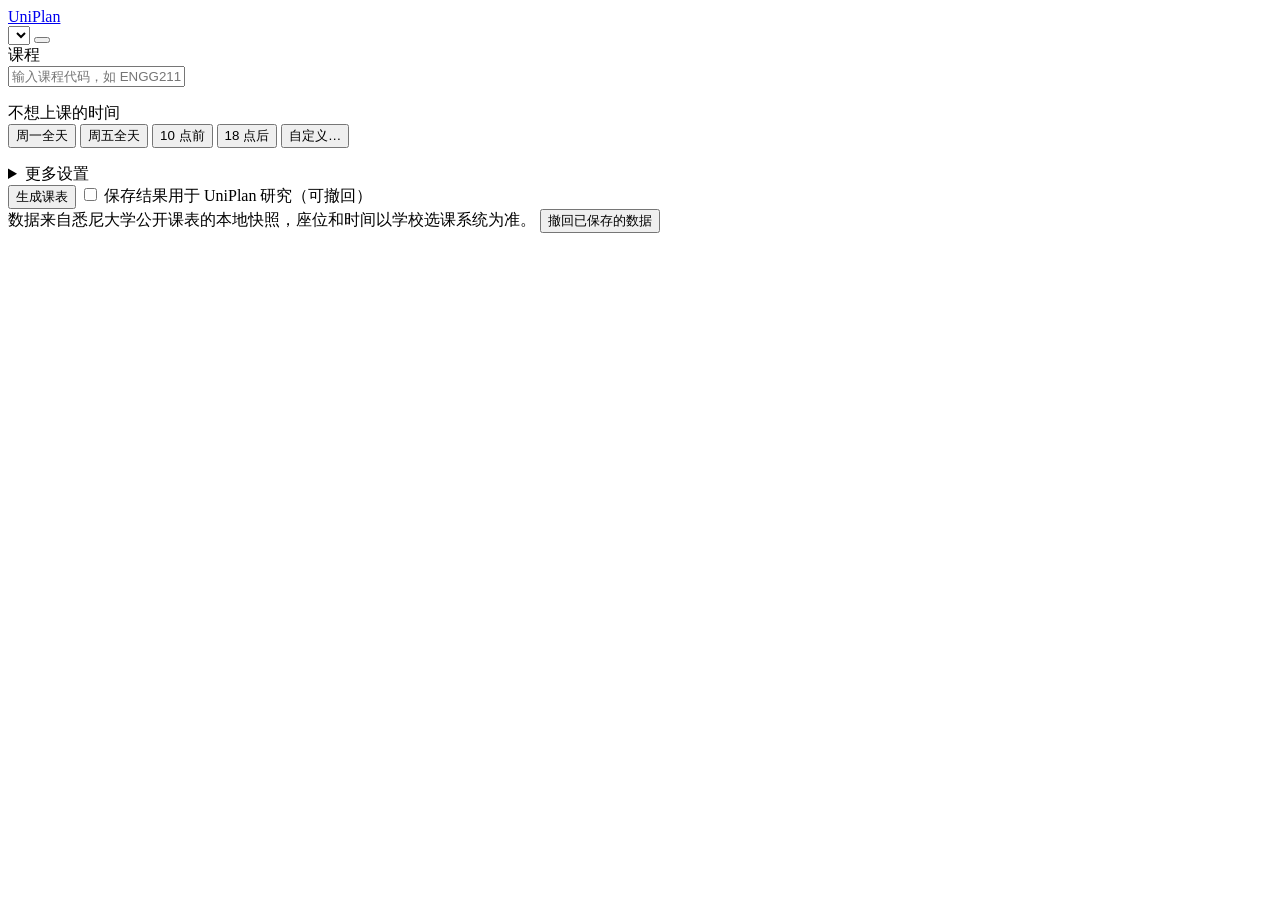
==== uniplan/static/index.html @ a9a63510 "Start UniPlan repository with block contracts for parallel work Adds the interfaces between parsing," ====
<!doctype html>
<html lang="zh-CN">
<head>
  <meta charset="utf-8">
  <meta name="viewport" content="width=device-width, initial-scale=1">
  <meta name="color-scheme" content="light dark">
  <title>UniPlan · 课表规划</title>
  <link rel="icon" href="/favicon.svg" type="image/svg+xml">
  <link rel="stylesheet" href="/style.css">
  <script src="/app.js" defer></script>
</head>
<body>
  <header class="topbar">
    <div class="topbar-inner">
      <a class="brand" href="/">UniPlan</a>
      <div class="top-actions">
        <select id="termSelect" class="pill-select" aria-label="学期"></select>
        <button id="themeToggle" class="link" type="button" aria-label="切换深色模式"></button>
      </div>
    </div>
  </header>

  <main class="main">
    <form id="profileForm" class="setup" novalidate>
      <div id="setupFull">
        <div class="field">
          <label class="field-label" for="unitQuery">课程</label>
          <div class="course-box">
            <div id="chosenUnits" class="chips" aria-live="polite"></div>
            <div class="course-input-wrap">
              <input id="unitQuery" type="text" autocomplete="off" spellcheck="false"
                     aria-controls="suggestions" aria-autocomplete="list" aria-expanded="false"
                     placeholder="输入课程代码，如 ENGG2112" maxlength="32">
              <ul id="suggestions" role="listbox" aria-label="课程建议" hidden></ul>
            </div>
          </div>
          <p class="field-error" id="unitError" aria-live="polite"></p>
        </div>

        <div class="field">
          <span class="field-label">不想上课的时间</span>
          <div class="token-row">
            <div id="blocks" class="tokens"></div>
            <button type="button" class="preset" data-preset="mon">周一全天</button>
            <button type="button" class="preset" data-preset="fri">周五全天</button>
            <button type="button" class="preset" data-preset="early">10 点前</button>
            <button type="button" class="preset" data-preset="late">18 点后</button>
            <button type="button" class="preset" id="customToggle">自定义…</button>
          </div>
          <div id="customBlock" class="custom-block" hidden>
            <select id="customDay" class="select" aria-label="星期">
              <option value="1">周一</option><option value="2">周二</option><option value="3">周三</option>
              <option value="4">周四</option><option value="5">周五</option><option value="6">周六</option><option value="7">周日</option>
            </select>
            <select id="customStart" class="select time-select" aria-label="开始"></select>
            <span class="dash">–</span>
            <select id="customEnd" class="select time-select" aria-label="结束"></select>
            <button type="button" class="button" id="customAdd">添加</button>
          </div>
          <p class="field-error" id="windowError" aria-live="polite"></p>
        </div>

        <details class="drawer" id="moreSettings">
          <summary>更多设置<span id="moreCount" class="count" hidden></span></summary>
          <div class="settings">
            <section class="setting-group">
              <h3>每天</h3>
              <div class="setting">
                <span class="setting-label">希望上课时间</span>
                <span class="time-range"><select id="preferredStart" class="select time-select" aria-label="最早"></select><span class="dash">–</span><select id="preferredEnd" class="select time-select" aria-label="最晚"></select></span>
              </div>
              <div class="setting">
                <span class="setting-label">最多上课</span>
                <div class="segmented" data-target="maxDaily"><button type="button" data-value="">不限</button><button type="button" data-value="3">3 时</button><button type="button" data-value="4">4 时</button><button type="button" data-value="6">6 时</button><button type="button" data-value="8">8 时</button></div>
                <input type="hidden" id="maxDaily" value="">
              </div>
              <div class="setting">
                <span class="setting-label">最长在校</span>
                <div class="segmented" data-target="maxSpan"><button type="button" data-value="">不限</button><button type="button" data-value="5">5 时</button><button type="button" data-value="7">7 时</button><button type="button" data-value="9">9 时</button></div>
                <input type="hidden" id="maxSpan" value="">
              </div>
              <div class="setting">
                <label class="check"><input id="lunchOn" type="checkbox"> 留出午饭时间</label>
                <span class="time-range" id="lunchRow" hidden><select id="lunchStart" class="select time-select" aria-label="午饭最早"></select><span class="dash">–</span><select id="lunchEnd" class="select time-select" aria-label="午饭最晚"></select><select id="lunchMinutes" class="select" aria-label="至少空出"><option value="20">留 20 分</option><option value="30" selected>留 30 分</option><option value="45">留 45 分</option><option value="60">留 60 分</option></select></span>
              </div>
            </section>
            <section class="setting-group">
              <h3>每周</h3>
              <div class="setting">
                <span class="setting-label">最多到校</span>
                <div class="segmented" data-target="maxDays"><button type="button" data-value="">不限</button><button type="button" data-value="1">1 天</button><button type="button" data-value="2">2 天</button><button type="button" data-value="3">3 天</button><button type="button" data-value="4">4 天</button></div>
                <input type="hidden" id="maxDays" value="">
              </div>
            </section>
            <section class="setting-group">
              <h3>路上</h3>
              <div class="setting">
                <span class="setting-label">单程通勤</span>
                <div class="segmented" data-target="commute"><button type="button" data-value="">不算</button><button type="button" data-value="15">15 分</button><button type="button" data-value="30">30 分</button><button type="button" data-value="45">45 分</button><button type="button" data-value="60">1 时</button><button type="button" data-value="90">1.5 时</button></div>
                <input type="hidden" id="commute" value="">
              </div>
              <div class="setting">
                <span class="setting-label">换楼至少留</span>
                <div class="segmented" data-target="transition"><button type="button" data-value="">0</button><button type="button" data-value="5">5 分</button><button type="button" data-value="10">10 分</button><button type="button" data-value="15">15 分</button></div>
                <input type="hidden" id="transition" value="">
              </div>
              <div class="setting">
                <span class="setting-label">按楼间距离算步行</span>
                <div class="segmented" data-target="walkSpeed"><button type="button" data-value="">不算</button><button type="button" data-value="80">正常</button><button type="button" data-value="55">慢些</button><button type="button" data-value="35">行动不便</button></div>
                <input type="hidden" id="walkSpeed" value="">
              </div>
            </section>
            <section class="setting-group">
              <h3>选班</h3>
              <div class="setting">
                <label class="check"><input id="inPerson" type="checkbox"> 只要现场课</label>
              </div>
              <div class="setting">
                <span class="setting-label">避开余位少的班</span>
                <div class="segmented" data-target="minSeats"><button type="button" data-value="">不限</button><button type="button" data-value="2">少于 2</button><button type="button" data-value="5">少于 5</button><button type="button" data-value="10">少于 10</button></div>
                <input type="hidden" id="minSeats" value="">
              </div>
            </section>
          </div>
          <p class="field-error" id="settingsError" aria-live="polite"></p>
        </details>

        <div class="submit-row">
          <button id="submitButton" class="button primary large" type="submit">生成课表</button>
          <label class="consent"><input id="consent" type="checkbox"> 保存结果用于 UniPlan 研究（可撤回）</label>
        </div>
        <div id="saved" class="saved" hidden></div>
      </div>

      <div id="setupSummary" class="setup-summary" hidden>
        <div id="summaryChips" class="summary-chips"></div>
        <button type="button" class="button ghost" id="editSetup">修改</button>
      </div>
    </form>

    <section id="result" class="result" aria-live="polite" hidden></section>
  </main>

  <footer class="footer">
    <span>数据来自悉尼大学公开课表的本地快照，座位和时间以学校选课系统为准。</span>
    <button type="button" class="link" id="withdrawToggle">撤回已保存的数据</button>
    <form id="withdrawForm" hidden>
      <input id="withdrawCode" type="text" autocomplete="off" spellcheck="false" maxlength="32" placeholder="32 位参与码">
      <button class="button" type="submit">删除</button>
      <span id="withdrawMessage" aria-live="polite"></span>
    </form>
  </footer>

  <div id="toast" class="toast" role="status" aria-live="polite" hidden></div>
</body>
</html>
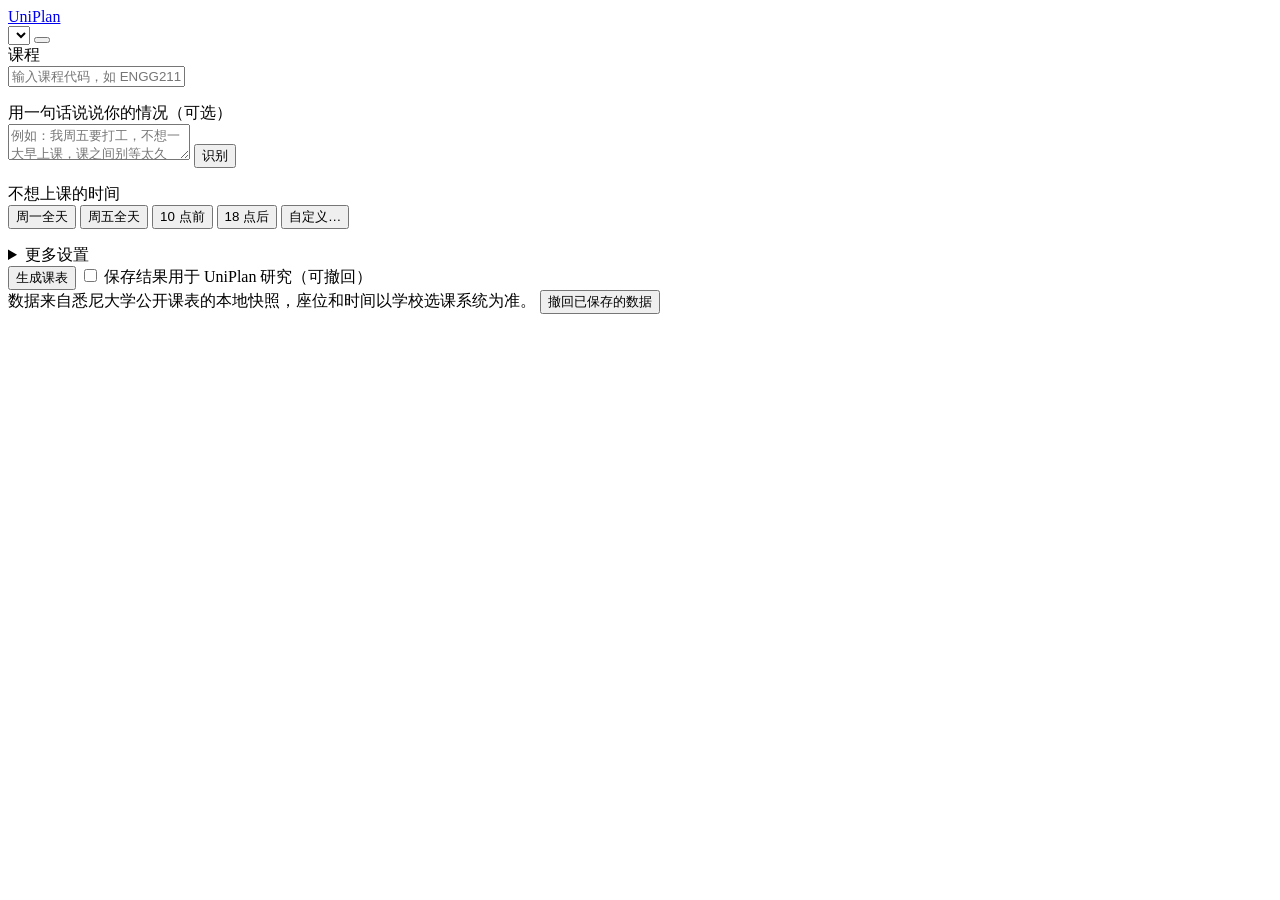
==== commit bbe50b7b: "Add the one-sentence box and the three recommended timetables to the page The sentence is parsed int" ====
--- a/uniplan/static/index.html
+++ b/uniplan/static/index.html
@@ -35,6 +35,17 @@
             </div>
           </div>
           <p class="field-error" id="unitError" aria-live="polite"></p>
+        </div>
+
+        <div class="field">
+          <label class="field-label" for="sayText">用一句话说说你的情况（可选）</label>
+          <div class="say-box">
+            <textarea id="sayText" rows="2" maxlength="500" spellcheck="false"
+                      placeholder="例如：我周五要打工，不想一大早上课，课之间别等太久"></textarea>
+            <button type="button" class="button" id="sayRead">识别</button>
+          </div>
+          <div id="sayResult" class="say-result" aria-live="polite" hidden></div>
+          <p class="field-error" id="sayError" aria-live="polite"></p>
         </div>
 
         <div class="field">
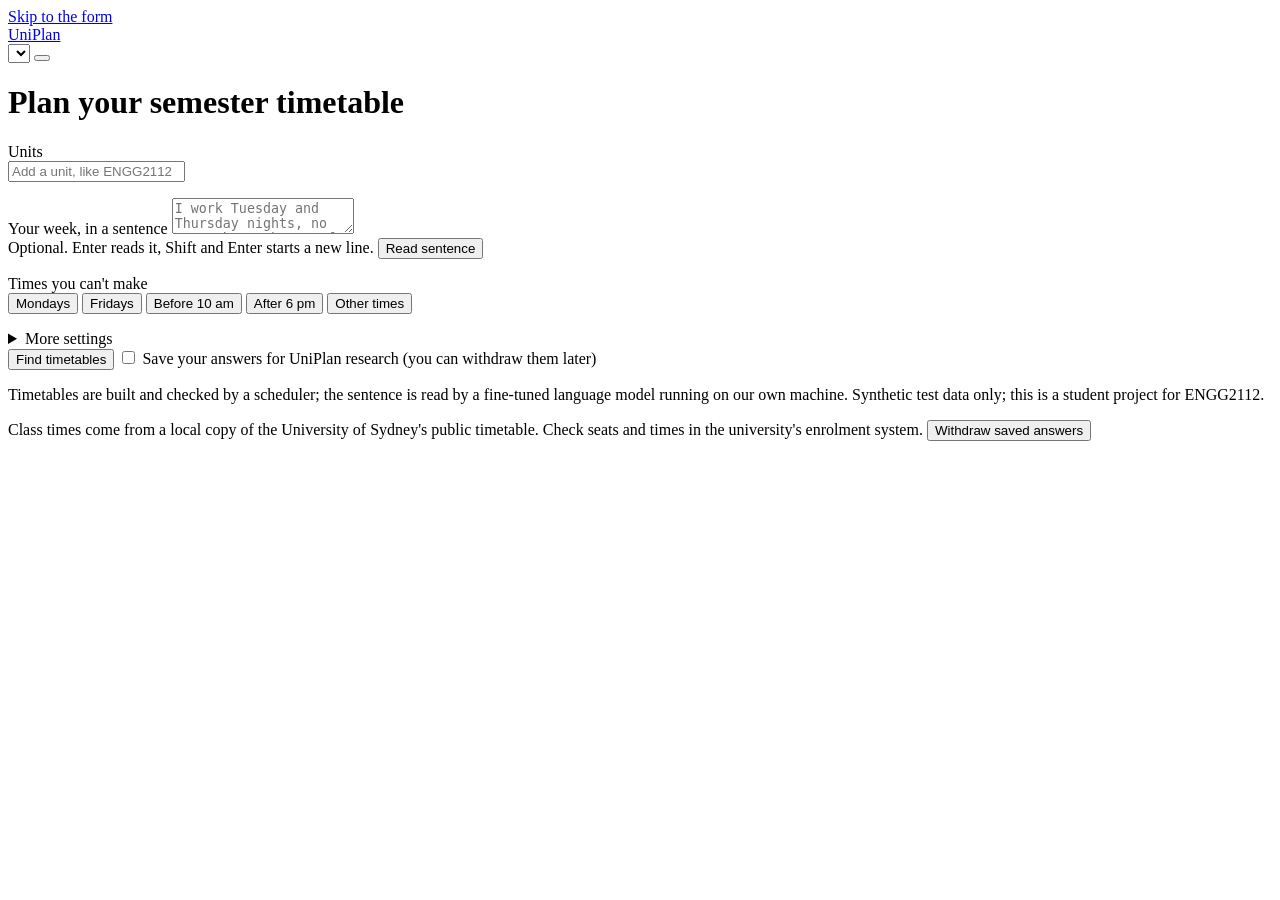
==== commit 7a1e5252: "Rebuild the page in English to docs/DESIGN.md The student's sentence is read back clause by clause, " ====
--- a/uniplan/static/index.html
+++ b/uniplan/static/index.html
@@ -1,134 +1,143 @@
 <!doctype html>
-<html lang="zh-CN">
+<html lang="en-AU">
 <head>
   <meta charset="utf-8">
   <meta name="viewport" content="width=device-width, initial-scale=1">
   <meta name="color-scheme" content="light dark">
-  <title>UniPlan · 课表规划</title>
+  <meta name="theme-color" content="#ffffff">
+  <title>UniPlan</title>
+  <meta name="description" content="Pick your units, describe your week in one sentence, and get three clash-free timetables with the reasons for each.">
   <link rel="icon" href="/favicon.svg" type="image/svg+xml">
+  <link rel="preconnect" href="https://fonts.googleapis.com">
+  <link rel="preconnect" href="https://fonts.gstatic.com" crossorigin>
+  <link rel="stylesheet" href="https://fonts.googleapis.com/css2?family=Atkinson+Hyperlegible+Next:wght@400;600&amp;display=swap">
   <link rel="stylesheet" href="/style.css">
   <script src="/app.js" defer></script>
 </head>
 <body>
+  <a class="skip" href="#main">Skip to the form</a>
   <header class="topbar">
     <div class="topbar-inner">
-      <a class="brand" href="/">UniPlan</a>
+      <a class="brand" href="/" translate="no">UniPlan</a>
       <div class="top-actions">
-        <select id="termSelect" class="pill-select" aria-label="学期"></select>
-        <button id="themeToggle" class="link" type="button" aria-label="切换深色模式"></button>
+        <select id="termSelect" class="term-select" aria-label="Semester"></select>
+        <button id="themeToggle" class="link" type="button"></button>
       </div>
     </div>
   </header>
 
-  <main class="main">
+  <main class="main" id="main">
+    <h1 class="visually-hidden">Plan your semester timetable</h1>
+    <p id="announce" class="visually-hidden" role="status" aria-live="polite"></p>
     <form id="profileForm" class="setup" novalidate>
-      <div id="setupFull">
+      <div id="setupFull" class="setup-full">
         <div class="field">
-          <label class="field-label" for="unitQuery">课程</label>
+          <label class="field-label" for="unitQuery">Units</label>
           <div class="course-box">
             <div id="chosenUnits" class="chips" aria-live="polite"></div>
             <div class="course-input-wrap">
-              <input id="unitQuery" type="text" autocomplete="off" spellcheck="false"
+              <input id="unitQuery" type="text" autocomplete="off" spellcheck="false" role="combobox"
                      aria-controls="suggestions" aria-autocomplete="list" aria-expanded="false"
-                     placeholder="输入课程代码，如 ENGG2112" maxlength="32">
-              <ul id="suggestions" role="listbox" aria-label="课程建议" hidden></ul>
+                     placeholder="Add a unit, like ENGG2112" maxlength="32">
+              <ul id="suggestions" role="listbox" aria-label="Matching units" hidden></ul>
             </div>
           </div>
           <p class="field-error" id="unitError" aria-live="polite"></p>
         </div>
 
         <div class="field">
-          <label class="field-label" for="sayText">用一句话说说你的情况（可选）</label>
-          <div class="say-box">
-            <textarea id="sayText" rows="2" maxlength="500" spellcheck="false"
-                      placeholder="例如：我周五要打工，不想一大早上课，课之间别等太久"></textarea>
-            <button type="button" class="button" id="sayRead">识别</button>
+          <label class="field-label" for="sayText">Your week, in a sentence</label>
+          <textarea id="sayText" class="say-text" rows="2" maxlength="500"
+                    placeholder="I work Tuesday and Thursday nights, no more than 5 hours of class a day, and mornings aren't great."></textarea>
+          <div class="say-actions">
+            <span class="hint">Optional. Enter reads it, Shift and Enter starts a new line.</span>
+            <button type="button" class="button" id="sayRead">Read sentence</button>
           </div>
-          <div id="sayResult" class="say-result" aria-live="polite" hidden></div>
+          <div id="sayResult" class="readback" hidden></div>
           <p class="field-error" id="sayError" aria-live="polite"></p>
         </div>
 
         <div class="field">
-          <span class="field-label">不想上课的时间</span>
-          <div class="token-row">
+          <span class="field-label" id="blocksLabel">Times you can't make</span>
+          <div class="token-row" role="group" aria-labelledby="blocksLabel">
             <div id="blocks" class="tokens"></div>
-            <button type="button" class="preset" data-preset="mon">周一全天</button>
-            <button type="button" class="preset" data-preset="fri">周五全天</button>
-            <button type="button" class="preset" data-preset="early">10 点前</button>
-            <button type="button" class="preset" data-preset="late">18 点后</button>
-            <button type="button" class="preset" id="customToggle">自定义…</button>
+            <button type="button" class="preset" data-preset="mon">Mondays</button>
+            <button type="button" class="preset" data-preset="fri">Fridays</button>
+            <button type="button" class="preset" data-preset="early">Before 10 am</button>
+            <button type="button" class="preset" data-preset="late">After 6 pm</button>
+            <button type="button" class="preset" id="customToggle" aria-expanded="false" aria-controls="customBlock">Other times</button>
           </div>
           <div id="customBlock" class="custom-block" hidden>
-            <select id="customDay" class="select" aria-label="星期">
-              <option value="1">周一</option><option value="2">周二</option><option value="3">周三</option>
-              <option value="4">周四</option><option value="5">周五</option><option value="6">周六</option><option value="7">周日</option>
+            <select id="customDay" class="select" aria-label="Day">
+              <option value="1">Monday</option><option value="2">Tuesday</option><option value="3">Wednesday</option>
+              <option value="4">Thursday</option><option value="5">Friday</option><option value="6">Saturday</option><option value="7">Sunday</option>
             </select>
-            <select id="customStart" class="select time-select" aria-label="开始"></select>
-            <span class="dash">–</span>
-            <select id="customEnd" class="select time-select" aria-label="结束"></select>
-            <button type="button" class="button" id="customAdd">添加</button>
+            <select id="customStart" class="select" aria-label="From"></select>
+            <span class="to">to</span>
+            <select id="customEnd" class="select" aria-label="To"></select>
+            <button type="button" class="button" id="customAdd">Add</button>
           </div>
           <p class="field-error" id="windowError" aria-live="polite"></p>
         </div>
 
         <details class="drawer" id="moreSettings">
-          <summary>更多设置<span id="moreCount" class="count" hidden></span></summary>
+          <summary>More settings<span id="moreCount" class="count" hidden></span></summary>
           <div class="settings">
-            <section class="setting-group">
-              <h3>每天</h3>
+            <section class="setting-group" aria-labelledby="groupDay">
+              <h2 id="groupDay">Each day</h2>
               <div class="setting">
-                <span class="setting-label">希望上课时间</span>
-                <span class="time-range"><select id="preferredStart" class="select time-select" aria-label="最早"></select><span class="dash">–</span><select id="preferredEnd" class="select time-select" aria-label="最晚"></select></span>
+                <span class="setting-label" id="labelPreferred">Preferred class hours</span>
+                <span class="time-range" role="group" aria-labelledby="labelPreferred"><select id="preferredStart" class="select" aria-label="Preferred start"></select><span class="to">to</span><select id="preferredEnd" class="select" aria-label="Preferred end"></select></span>
               </div>
               <div class="setting">
-                <span class="setting-label">最多上课</span>
-                <div class="segmented" data-target="maxDaily"><button type="button" data-value="">不限</button><button type="button" data-value="3">3 时</button><button type="button" data-value="4">4 时</button><button type="button" data-value="6">6 时</button><button type="button" data-value="8">8 时</button></div>
+                <span class="setting-label" id="labelDaily">Most class a day</span>
+                <div class="segmented" data-target="maxDaily" role="radiogroup" aria-labelledby="labelDaily"><button type="button" data-value="">No limit</button><button type="button" data-value="3">3 h</button><button type="button" data-value="4">4 h</button><button type="button" data-value="6">6 h</button><button type="button" data-value="8">8 h</button></div>
                 <input type="hidden" id="maxDaily" value="">
               </div>
               <div class="setting">
-                <span class="setting-label">最长在校</span>
-                <div class="segmented" data-target="maxSpan"><button type="button" data-value="">不限</button><button type="button" data-value="5">5 时</button><button type="button" data-value="7">7 时</button><button type="button" data-value="9">9 时</button></div>
+                <span class="setting-label" id="labelSpan">Longest day on campus</span>
+                <div class="segmented" data-target="maxSpan" role="radiogroup" aria-labelledby="labelSpan"><button type="button" data-value="">No limit</button><button type="button" data-value="5">5 h</button><button type="button" data-value="7">7 h</button><button type="button" data-value="9">9 h</button></div>
                 <input type="hidden" id="maxSpan" value="">
               </div>
               <div class="setting">
-                <label class="check"><input id="lunchOn" type="checkbox"> 留出午饭时间</label>
-                <span class="time-range" id="lunchRow" hidden><select id="lunchStart" class="select time-select" aria-label="午饭最早"></select><span class="dash">–</span><select id="lunchEnd" class="select time-select" aria-label="午饭最晚"></select><select id="lunchMinutes" class="select" aria-label="至少空出"><option value="20">留 20 分</option><option value="30" selected>留 30 分</option><option value="45">留 45 分</option><option value="60">留 60 分</option></select></span>
+                <label class="check"><input id="lunchOn" type="checkbox"> Lunch break</label>
+                <span class="time-range" id="lunchRow" hidden><select id="lunchMinutes" class="select" aria-label="Lunch length"><option value="20">20 min</option><option value="30" selected>30 min</option><option value="45">45 min</option><option value="60">60 min</option></select><span class="to">between</span><select id="lunchStart" class="select" aria-label="Lunch window starts"></select><span class="to">and</span><select id="lunchEnd" class="select" aria-label="Lunch window ends"></select></span>
               </div>
             </section>
-            <section class="setting-group">
-              <h3>每周</h3>
+            <section class="setting-group" aria-labelledby="groupWeek">
+              <h2 id="groupWeek">Each week</h2>
               <div class="setting">
-                <span class="setting-label">最多到校</span>
-                <div class="segmented" data-target="maxDays"><button type="button" data-value="">不限</button><button type="button" data-value="1">1 天</button><button type="button" data-value="2">2 天</button><button type="button" data-value="3">3 天</button><button type="button" data-value="4">4 天</button></div>
+                <span class="setting-label" id="labelDays">Most days on campus</span>
+                <div class="segmented" data-target="maxDays" role="radiogroup" aria-labelledby="labelDays"><button type="button" data-value="">No limit</button><button type="button" data-value="1">1</button><button type="button" data-value="2">2</button><button type="button" data-value="3">3</button><button type="button" data-value="4">4</button></div>
                 <input type="hidden" id="maxDays" value="">
               </div>
             </section>
-            <section class="setting-group">
-              <h3>路上</h3>
+            <section class="setting-group" aria-labelledby="groupTravel">
+              <h2 id="groupTravel">Getting around</h2>
               <div class="setting">
-                <span class="setting-label">单程通勤</span>
-                <div class="segmented" data-target="commute"><button type="button" data-value="">不算</button><button type="button" data-value="15">15 分</button><button type="button" data-value="30">30 分</button><button type="button" data-value="45">45 分</button><button type="button" data-value="60">1 时</button><button type="button" data-value="90">1.5 时</button></div>
+                <span class="setting-label" id="labelCommute">Travel time each way</span>
+                <div class="segmented" data-target="commute" role="radiogroup" aria-labelledby="labelCommute"><button type="button" data-value="">Not counted</button><button type="button" data-value="15">15 min</button><button type="button" data-value="30">30 min</button><button type="button" data-value="45">45 min</button><button type="button" data-value="60">1 h</button><button type="button" data-value="90">1 h 30 min</button></div>
                 <input type="hidden" id="commute" value="">
               </div>
               <div class="setting">
-                <span class="setting-label">换楼至少留</span>
-                <div class="segmented" data-target="transition"><button type="button" data-value="">0</button><button type="button" data-value="5">5 分</button><button type="button" data-value="10">10 分</button><button type="button" data-value="15">15 分</button></div>
+                <span class="setting-label" id="labelTransition">Time to change buildings</span>
+                <div class="segmented" data-target="transition" role="radiogroup" aria-labelledby="labelTransition"><button type="button" data-value="">None</button><button type="button" data-value="5">5 min</button><button type="button" data-value="10">10 min</button><button type="button" data-value="15">15 min</button></div>
                 <input type="hidden" id="transition" value="">
               </div>
               <div class="setting">
-                <span class="setting-label">按楼间距离算步行</span>
-                <div class="segmented" data-target="walkSpeed"><button type="button" data-value="">不算</button><button type="button" data-value="80">正常</button><button type="button" data-value="55">慢些</button><button type="button" data-value="35">行动不便</button></div>
+                <span class="setting-label" id="labelWalk">Walking between buildings</span>
+                <div class="segmented" data-target="walkSpeed" role="radiogroup" aria-labelledby="labelWalk"><button type="button" data-value="">Not counted</button><button type="button" data-value="80">Usual pace</button><button type="button" data-value="55">Slower</button><button type="button" data-value="35">Limited mobility</button></div>
                 <input type="hidden" id="walkSpeed" value="">
               </div>
             </section>
-            <section class="setting-group">
-              <h3>选班</h3>
+            <section class="setting-group" aria-labelledby="groupClasses">
+              <h2 id="groupClasses">Classes</h2>
               <div class="setting">
-                <label class="check"><input id="inPerson" type="checkbox"> 只要现场课</label>
+                <label class="check"><input id="inPerson" type="checkbox"> In-person classes only</label>
               </div>
               <div class="setting">
-                <span class="setting-label">避开余位少的班</span>
-                <div class="segmented" data-target="minSeats"><button type="button" data-value="">不限</button><button type="button" data-value="2">少于 2</button><button type="button" data-value="5">少于 5</button><button type="button" data-value="10">少于 10</button></div>
+                <span class="setting-label" id="labelSeats">Skip classes with few seats</span>
+                <div class="segmented" data-target="minSeats" role="radiogroup" aria-labelledby="labelSeats"><button type="button" data-value="">No</button><button type="button" data-value="2">Under 2</button><button type="button" data-value="5">Under 5</button><button type="button" data-value="10">Under 10</button></div>
                 <input type="hidden" id="minSeats" value="">
               </div>
             </section>
@@ -137,27 +146,29 @@
         </details>
 
         <div class="submit-row">
-          <button id="submitButton" class="button primary large" type="submit">生成课表</button>
-          <label class="consent"><input id="consent" type="checkbox"> 保存结果用于 UniPlan 研究（可撤回）</label>
+          <button id="submitButton" class="button primary" type="submit">Find timetables</button>
+          <label class="consent"><input id="consent" type="checkbox"> Save your answers for UniPlan research (you can withdraw them later)</label>
         </div>
         <div id="saved" class="saved" hidden></div>
       </div>
 
       <div id="setupSummary" class="setup-summary" hidden>
         <div id="summaryChips" class="summary-chips"></div>
-        <button type="button" class="button ghost" id="editSetup">修改</button>
+        <button type="button" class="button" id="editSetup">Edit</button>
       </div>
     </form>
 
-    <section id="result" class="result" aria-live="polite" hidden></section>
+    <section id="result" class="result" aria-label="Timetables" hidden></section>
   </main>
 
   <footer class="footer">
-    <span>数据来自悉尼大学公开课表的本地快照，座位和时间以学校选课系统为准。</span>
-    <button type="button" class="link" id="withdrawToggle">撤回已保存的数据</button>
-    <form id="withdrawForm" hidden>
-      <input id="withdrawCode" type="text" autocomplete="off" spellcheck="false" maxlength="32" placeholder="32 位参与码">
-      <button class="button" type="submit">删除</button>
+    <p>Timetables are built and checked by a scheduler; the sentence is read by a fine-tuned language model running on our own machine. Synthetic test data only; this is a student project for ENGG2112.</p>
+    <p>Class times come from a local copy of the University of Sydney's public timetable. Check seats and times in the university's enrolment system.
+      <button type="button" class="link" id="withdrawToggle" aria-expanded="false" aria-controls="withdrawForm">Withdraw saved answers</button></p>
+    <form id="withdrawForm" class="withdraw" hidden>
+      <label for="withdrawCode" class="visually-hidden">Participant code</label>
+      <input id="withdrawCode" type="text" autocomplete="off" spellcheck="false" maxlength="32" placeholder="32-character participant code">
+      <button class="button" type="submit">Delete saved answers</button>
       <span id="withdrawMessage" aria-live="polite"></span>
     </form>
   </footer>
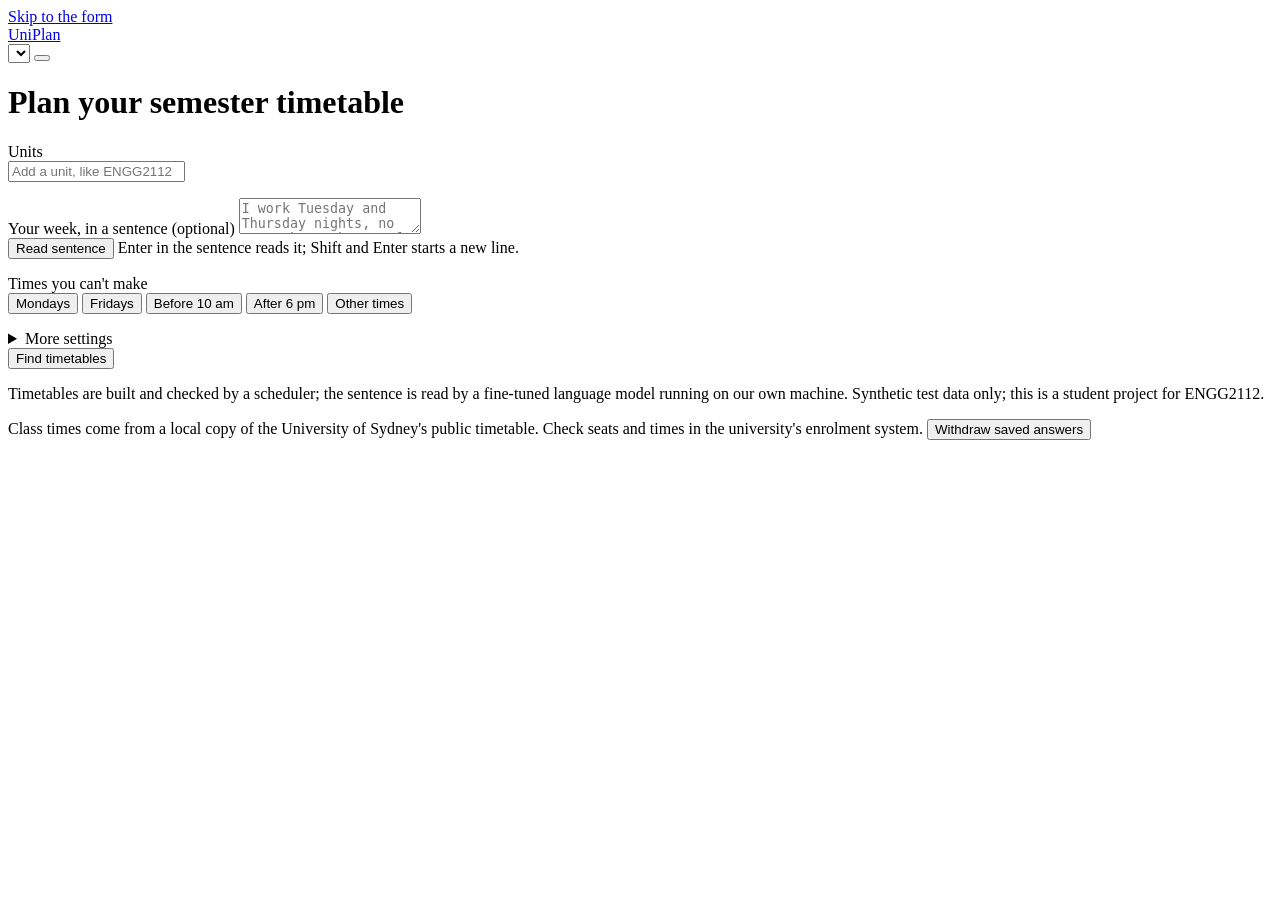
==== commit 58e26cb8: "Make buttons visible and cut the text on the page docs/DESIGN.md 10.2. Primary buttons are solid ink" ====
--- a/uniplan/static/index.html
+++ b/uniplan/static/index.html
@@ -46,12 +46,12 @@
         </div>
 
         <div class="field">
-          <label class="field-label" for="sayText">Your week, in a sentence</label>
+          <label class="field-label" for="sayText">Your week, in a sentence (optional)</label>
           <textarea id="sayText" class="say-text" rows="2" maxlength="500"
                     placeholder="I work Tuesday and Thursday nights, no more than 5 hours of class a day, and mornings aren't great."></textarea>
           <div class="say-actions">
-            <span class="hint">Optional. Enter reads it, Shift and Enter starts a new line.</span>
-            <button type="button" class="button" id="sayRead">Read sentence</button>
+            <button type="button" class="button" id="sayRead" aria-describedby="sayKeys">Read sentence</button>
+            <span class="visually-hidden" id="sayKeys">Enter in the sentence reads it; Shift and Enter starts a new line.</span>
           </div>
           <div id="sayResult" class="readback" hidden></div>
           <p class="field-error" id="sayError" aria-live="polite"></p>
@@ -130,6 +130,12 @@
                 <input type="hidden" id="walkSpeed" value="">
               </div>
             </section>
+            <section class="setting-group" aria-labelledby="groupResearch">
+              <h2 id="groupResearch">Research</h2>
+              <div class="setting">
+                <label class="check"><input id="consent" type="checkbox"> Save your answers for UniPlan research (you can withdraw them later)</label>
+              </div>
+            </section>
             <section class="setting-group" aria-labelledby="groupClasses">
               <h2 id="groupClasses">Classes</h2>
               <div class="setting">
@@ -147,7 +153,6 @@
 
         <div class="submit-row">
           <button id="submitButton" class="button primary" type="submit">Find timetables</button>
-          <label class="consent"><input id="consent" type="checkbox"> Save your answers for UniPlan research (you can withdraw them later)</label>
         </div>
         <div id="saved" class="saved" hidden></div>
       </div>
@@ -163,7 +168,7 @@
 
   <footer class="footer">
     <p>Timetables are built and checked by a scheduler; the sentence is read by a fine-tuned language model running on our own machine. Synthetic test data only; this is a student project for ENGG2112.</p>
-    <p>Class times come from a local copy of the University of Sydney's public timetable. Check seats and times in the university's enrolment system.
+    <p>Class times come from a local copy of the University of Sydney's public timetable.<span id="dataDate"></span> Check seats and times in the university's enrolment system.
       <button type="button" class="link" id="withdrawToggle" aria-expanded="false" aria-controls="withdrawForm">Withdraw saved answers</button></p>
     <form id="withdrawForm" class="withdraw" hidden>
       <label for="withdrawCode" class="visually-hidden">Participant code</label>
